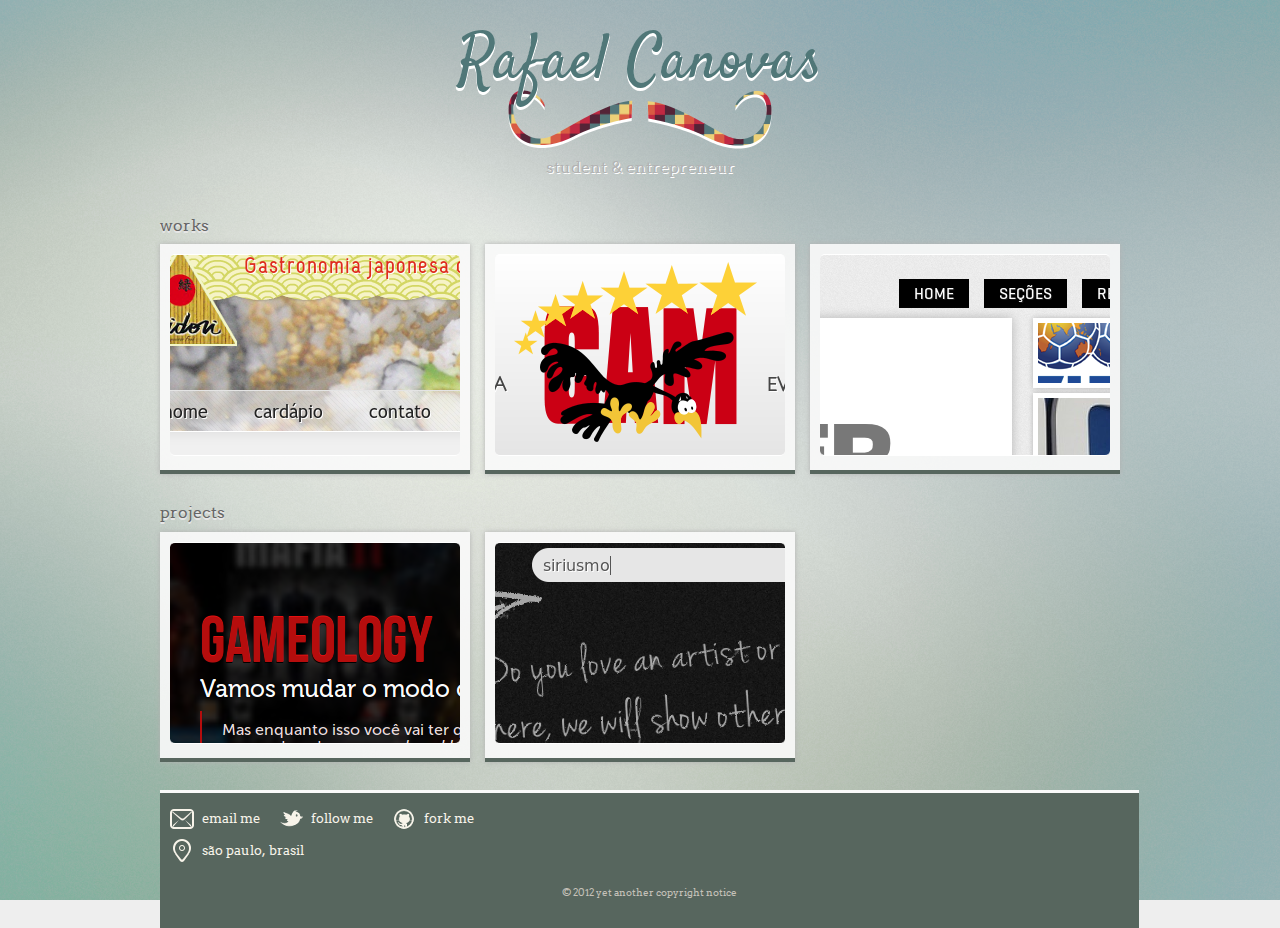
==== index.html @ bc90ea04 "Changed discoverforme url" ====
<!DOCTYPE html>
<html dir="ltr" lang="en">
<head>
	<meta charset="utf-8">
	<meta http-equiv="X-UA-Compatible" content="IE=edge,chrome=1">

	<title>Rafael Canovas</title>
	<meta name="author" content="Rafael Canovas">
	<meta name="keywords" content="rafael, colla, canovas, web, development, coffee, programming, tech">
	<meta name="viewport" content="width=device-width">

	<link rel="icon" href="/favicon.ico">
	<link rel="image_src" href="/img/social-thumbnail.png?2">

	<link rel="stylesheet" href="/css/style.css">
</head>
<body>
	<header>
		<h1>Rafael Canovas</h1>
		<div class="mo"></div>
		<h2>student & entrepreneur</h2>
	</header>
	<section id="works" class="clearfix">
		<h1>works</h1>
		<article class="midori">
			<a class="thumb" href="http://midorisushibar.com.br/" target="_blank"></a>
			<a class="link" href="http://midorisushibar.com.br/" target="_blank">midorisushibar.com.br</a>
		</article>
		<article class="cam">
			<a class="thumb" href="http://cam.poli.usp.br/" target="_blank"></a>
			<a class="link" href="http://cam.poli.usp.br/" target="_blank">cam.poli.usp.br</a>
		</article>
		<article class="player">
			<a class="thumb" href="http://revistaplayer.com.br/" target="_blank"></a>
			<a class="link" href="http://revistaplayer.com.br/" target="_blank">revistaplayer.com.br</a>
		</article>
	</section>
	<section id="projects" class="clearfix">
		<h1>projects</h1>
		<article class="gameology">
			<a href="http://gameolo.gy/" class="thumb" target="_blank"></a>
			<a href="http://gameolo.gy" class="link" target="_blank">gameolo.gy</a>
		</article>
		<article class="dfm">
			<a class="thumb" href="http://discoverforme.orchestra.io/" target="_blank"></a>
			<a class="link" href="http://rafaelcanovas.com/discoverforme" target="_blank">discoverforme.orchestra.io</a>
		</article>
	</section>
	<footer>
		<a class="mail" href="mailto:rafaelcanovas@me.com">email me</a>
		<a class="twitter" href="http://twitter.com/mstrcnvs" target="_blank">follow me</a>
		<a class="github" href="http://github.com/mstrcnvs" target="_blank">fork me</a>
		<span class="location">são paulo, brasil</span>
		<span class="copyright">© 2012 yet another copyright notice</span>
	</footer>

	<script>var GoSquared={};GoSquared.acct="GSN-594885-C",function(a){function b(){a._gstc_lt=+new Date;var b=document,c=b.createElement("script");c.type="text/javascript",c.src="//d1l6p2sc9645hc.cloudfront.net/tracker.js";var d=b.getElementsByTagName("script")[0];d.parentNode.insertBefore(c,d)}a.addEventListener?a.addEventListener("load",b,!1):a.attachEvent("onload",b)}(window);</script>
</body>
</html>
---- css/style.css ----
/* some snippets from normalize.css - http://github.com/necolas/normalize.css */

article,
aside,
details,
figcaption,
figure,
footer,
header,
hgroup,
nav,
section,
summary {
    display: block;
}

html {
    font-family: sans-serif;
    font-size: 100%;
    -webkit-text-size-adjust: 100%;
    -ms-text-size-adjust: 100%;
}

a:focus {
    outline: thin dotted;
}

a:hover,
a:active {
    outline: 0;
}

b,
strong {
    font-weight: bold;
}

p,
pre {
    margin: 1em 0;
}

small {
    font-size: 75%;
}

img {
    border: 0;
    -ms-interpolation-mode: bicubic;
}

@font-face {
    font-family: 'satisfy';
    src: url('/fonts/satisfy-regular-webfont.eot');
    src: url('/fonts/satisfy-regular-webfont.eot?#iefix') format('embedded-opentype'),
         url('/fonts/satisfy-regular-webfont.woff') format('woff'),
         url('/fonts/satisfy-regular-webfont.ttf') format('truetype'),
         url('/fonts/satisfy-regular-webfont.svg#SatisfyRegular') format('svg');
    font-weight: normal;
    font-style: normal;
}

@font-face {
    font-family: 'arvo';
    src: url('/fonts/arvo-regular-webfont.eot');
    src: url('/fonts/arvo-regular-webfont.eot?#iefix') format('embedded-opentype'),
         url('/fonts/arvo-regular-webfont.woff') format('woff'),
         url('/fonts/arvo-regular-webfont.ttf') format('truetype'),
         url('/fonts/arvo-regular-webfont.svg#ArvoRegular') format('svg');
    font-weight: normal;
    font-style: normal;
}

/* 
 * html5reset.com
 * let's clear some floats
 */

.clearfix:before, .clearfix:after { 
    content: "\0020";
    display: block;
    height: 0;
    overflow: hidden; 
}
.clearfix:after { clear: both; }
.clearfix { zoom: 1; } 

html, body, h1, h2, span,
header, section, article {
    background: transparent;
    border: 0;
    font-size: 100%;
    margin: 0;
    outline: 0;
    padding: 0;
    vertical-align: baseline;
}

body {
    background: #EEEEEE url('/img/bg.png') fixed no-repeat center center;
    background-size: cover;
    margin: 20px auto 0 auto;
    max-width: 960px;
    padding: 0 20px;
}

header {
    margin: 4% 0;
    text-align: center;
}

header .mo {
    background: url('/img/moustache-medium.png') no-repeat center center;
    height: 59px;
}

header h1 {
    color: #507778;
    display: inline-block;
    font: normal 4em/80% 'satisfy';
    text-shadow: #FFFFFF 0 1px, #FFFFFF 0 2px, #FFFFFF 0 3px;
}

header h2 {
    color: #B3B3B3;
    font: normal 1em 'arvo';
    margin-top: 1%;
    text-shadow: 1px 1px #FFFFFF;
}

section {
    margin-bottom: 1%;
}

section > h1 {
    color: #666666;
    font: normal 1em 'arvo';
    margin-bottom: 1%;
    text-shadow: 0 1px #E6E6E6, 0 2px #E6E6E6;
}

section article {
    background: #FAFAFA;
    background: rgba(250, 250, 250, .9);
    border-bottom: 4px solid #57665E;
    box-shadow: 0px 0px 5px 0px #B3B3B3;
    display: inline-block;
    float: left;
    margin-bottom: 2%;
    margin-right: 15px;
    padding: 10px;
    position: relative;
}

section article:nth-of-type(n+3) {
    margin-right: 0;
}

section article .thumb {
    background-position: center center;
    background-repeat: no-repeat;
    border-bottom: 1px solid #FFFFFF;
    -webkit-border-radius: 5px;
       -moz-border-radius: 5px;
            border-radius: 5px;
    border-top: 1px solid #FFFFFF;
    cursor: -webkit-zoom-in;
    cursor:    -moz-zoom-in;
    cursor:         zoom-in;
    display: inline-block;
    height: 200px;
    overflow: hidden;
    -webkit-transition: all 0.2s ease-in-out;
       -moz-transition: all 0.2s ease-in-out;
         -o-transition: all 0.2s ease-in-out;
        -ms-transition: all 0.2s ease-in-out;
            transition: all 0.2s ease-in-out;
    width: 290px;
}

section article:hover .thumb {
    height: 180px;
}

section article .snapshot {
    background: #FAFAFA url('/img/snapshot.png') no-repeat center center;
    border-radius: 5px;
    height: 48px;
    position: absolute;
    right: 15px;
    top: 15px;
    -webkit-transition: all 0.2s ease-in-out;
       -moz-transition: all 0.2s ease-in-out;
         -o-transition: all 0.2s ease-in-out;
        -ms-transition: all 0.2s ease-in-out;
            transition: all 0.2s ease-in-out;
    width: 48px;
}

section article .link {
    background: url('/img/link.png') left center no-repeat;
    color: #888888;
    display: block;
    font: normal 0.9em 'arvo';
    height: 0px;
    line-height: 20px;
    overflow: hidden;
    padding-left: 12px;
    text-decoration: none;
    -webkit-transition: height 0.2s ease-in-out;
       -moz-transition: height 0.2s ease-in-out;
         -o-transition: height 0.2s ease-in-out;
        -ms-transition: height 0.2s ease-in-out;
            transition: height 0.2s ease-in-out;
}

section article:hover .link {
    height: 20px;
}

footer {
    background: #57665e;
    border-top-color: rgba(250, 250, 250, .9);
    border-top: 3px solid #FAFAFA;
    color: #F8F4EA;
    font: normal 0.8em 'arvo';
    padding: 1%;
    width: 100%;
}

footer a:link,
footer a:visited {
    color: #F8F4EA;
    text-decoration: none;
}

footer a:hover,
footer a:focus {
    text-decoration: underline;
}

footer .location {
    background: url('/img/pin.png') left center no-repeat;
    display: block;
    line-height: 32px;
    padding-left: 32px;
}

footer .mail {
    background: url('/img/mail.png') left center no-repeat;
    display: inline-block;
    line-height: 32px;
    margin-right: 16px;
    padding-left: 32px;
}

footer .twitter {
    background: url('/img/twitter.png') left center no-repeat;
    display: inline-block;
    line-height: 32px;
    margin-right: 16px;
    padding-left: 32px;
}

footer .github {
    background: url('/img/github.png') left center no-repeat;
    display: inline-block;
    line-height: 32px;
    margin-right: 16px;
    padding-left: 32px;
}

footer .copyright {
    color: #C5C1B9;
    display: block;
    font-size: 0.8em;
    padding: 2% 0;
    text-align: center;
}

/*
 * Incoming items
 */

section .coming .thumb {
    background-image: url('/img/coming.png');
    border-color: transparent;
}

section .coming:hover .thumb {
    background-color: #E1E1E1;
    background-color: rgba(225, 225, 225, .9);
    height: 200px;
}

/*
 * Works
 */

#works .midori .thumb {
    background-image: url('/img/thumb-midori.png');
}

#works .cam .thumb {
    background-image: url('/img/thumb-cam.png');
}

#works .player .thumb {
    background-image: url('/img/thumb-player.png');
}

/*
 * Projects
 */

#projects .dfm .thumb {
    background-image: url('/img/thumb-dfm.png');
}

#projects .gameology .thumb {
    background-image: url('/img/thumb-gameology.png');
}
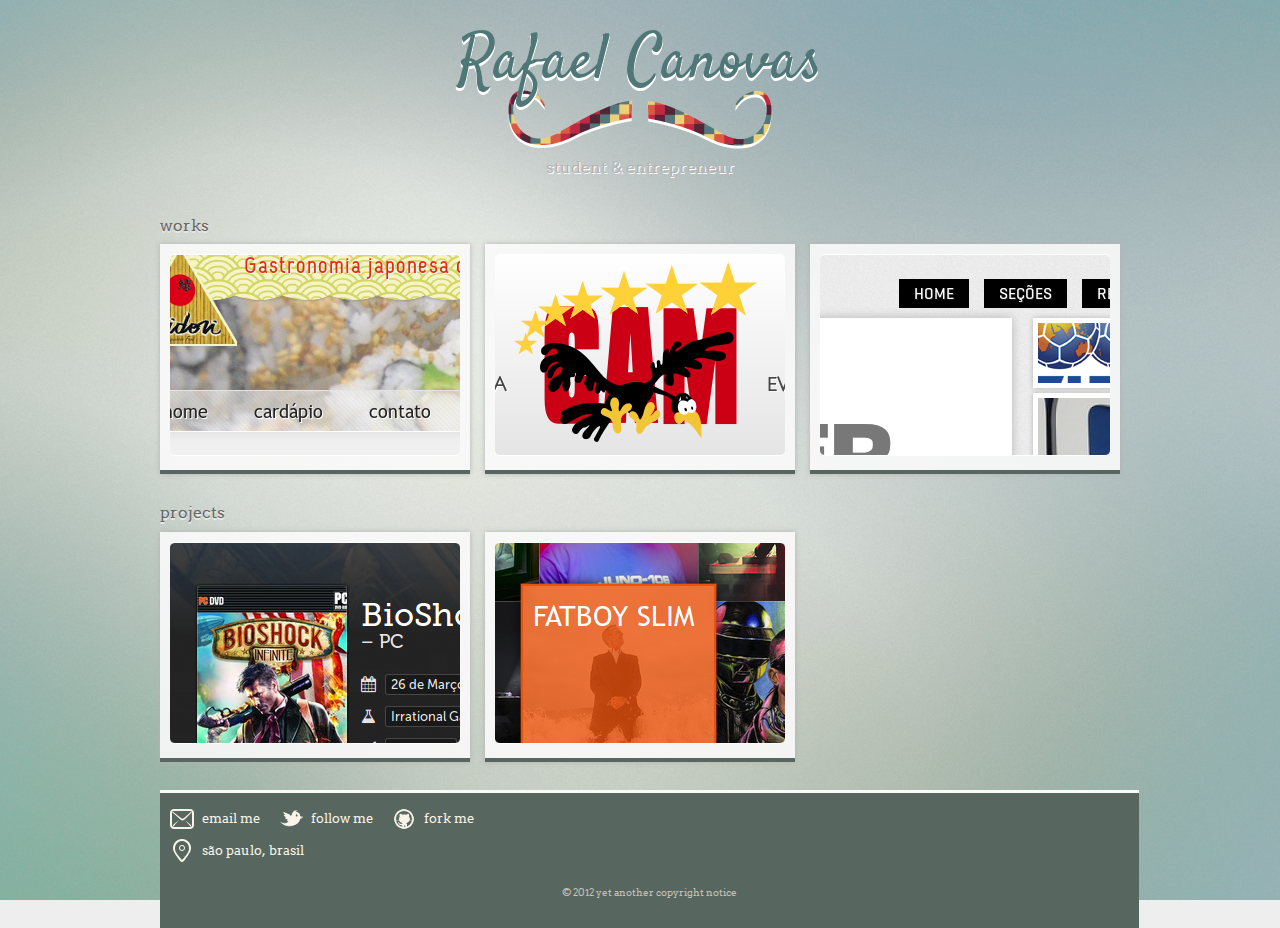
==== commit 1ebb477b: "Removed unecessary keywords meta tag" ====
--- a/index.html
+++ b/index.html
@@ -6,7 +6,6 @@
 
 	<title>Rafael Canovas</title>
 	<meta name="author" content="Rafael Canovas">
-	<meta name="keywords" content="rafael, colla, canovas, web, development, coffee, programming, tech">
 	<meta name="viewport" content="width=device-width">
 
 	<link rel="icon" href="/favicon.ico">
@@ -42,7 +41,7 @@
 			<a href="http://gameolo.gy" class="link" target="_blank">gameolo.gy</a>
 		</article>
 		<article class="dfm">
-			<a class="thumb" href="http://discoverforme.orchestra.io/" target="_blank"></a>
+			<a class="thumb" href="http://rafaelcanovas.com/discoverforme" target="_blank"></a>
 			<a class="link" href="http://rafaelcanovas.com/discoverforme" target="_blank">discoverforme.orchestra.io</a>
 		</article>
 	</section>
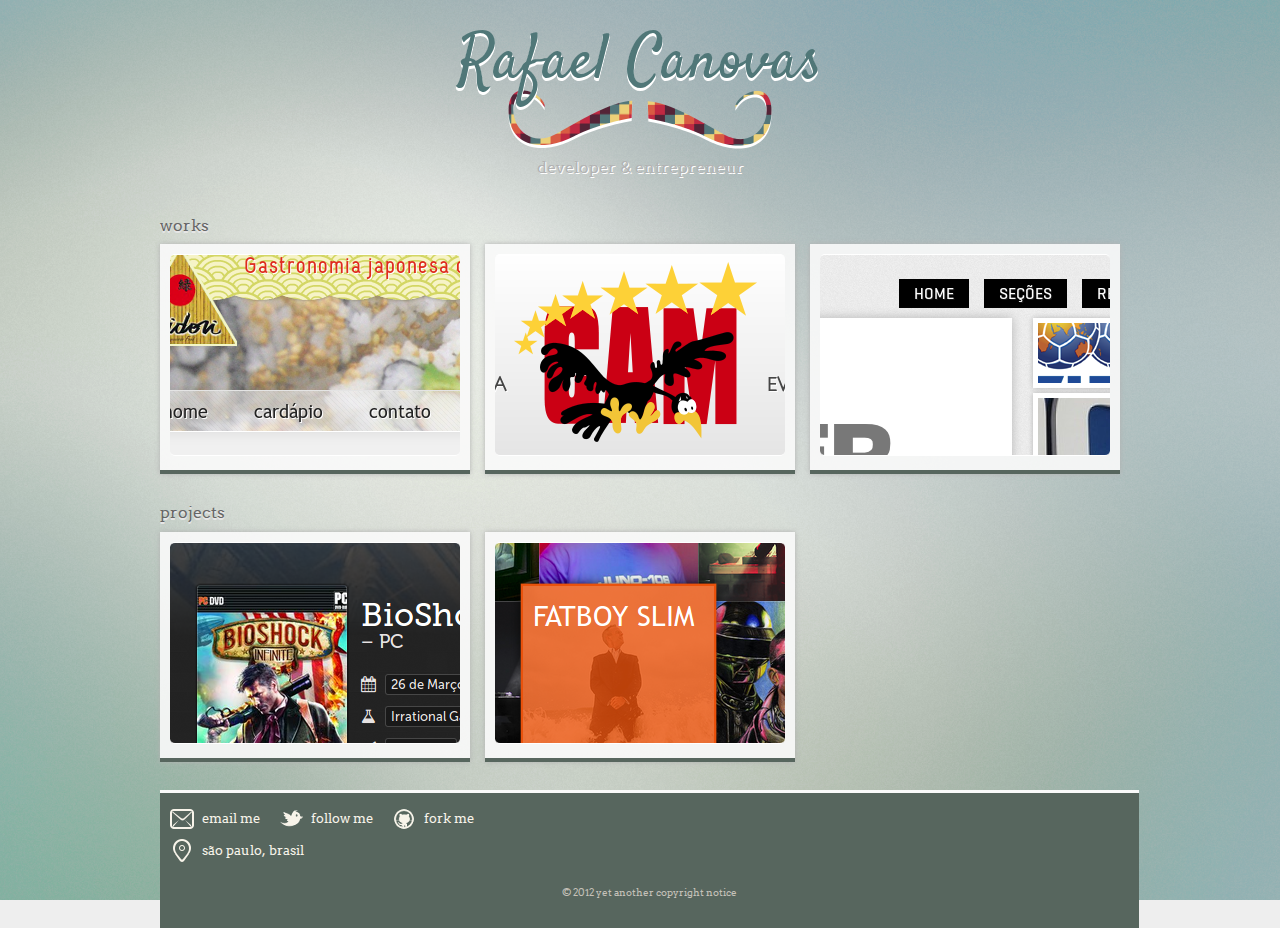
==== commit 0877ec95: "Developer and student, but developer first :)" ====
--- a/index.html
+++ b/index.html
@@ -17,7 +17,7 @@
 	<header>
 		<h1>Rafael Canovas</h1>
 		<div class="mo"></div>
-		<h2>student & entrepreneur</h2>
+		<h2>developer & entrepreneur</h2>
 	</header>
 	<section id="works" class="clearfix">
 		<h1>works</h1>
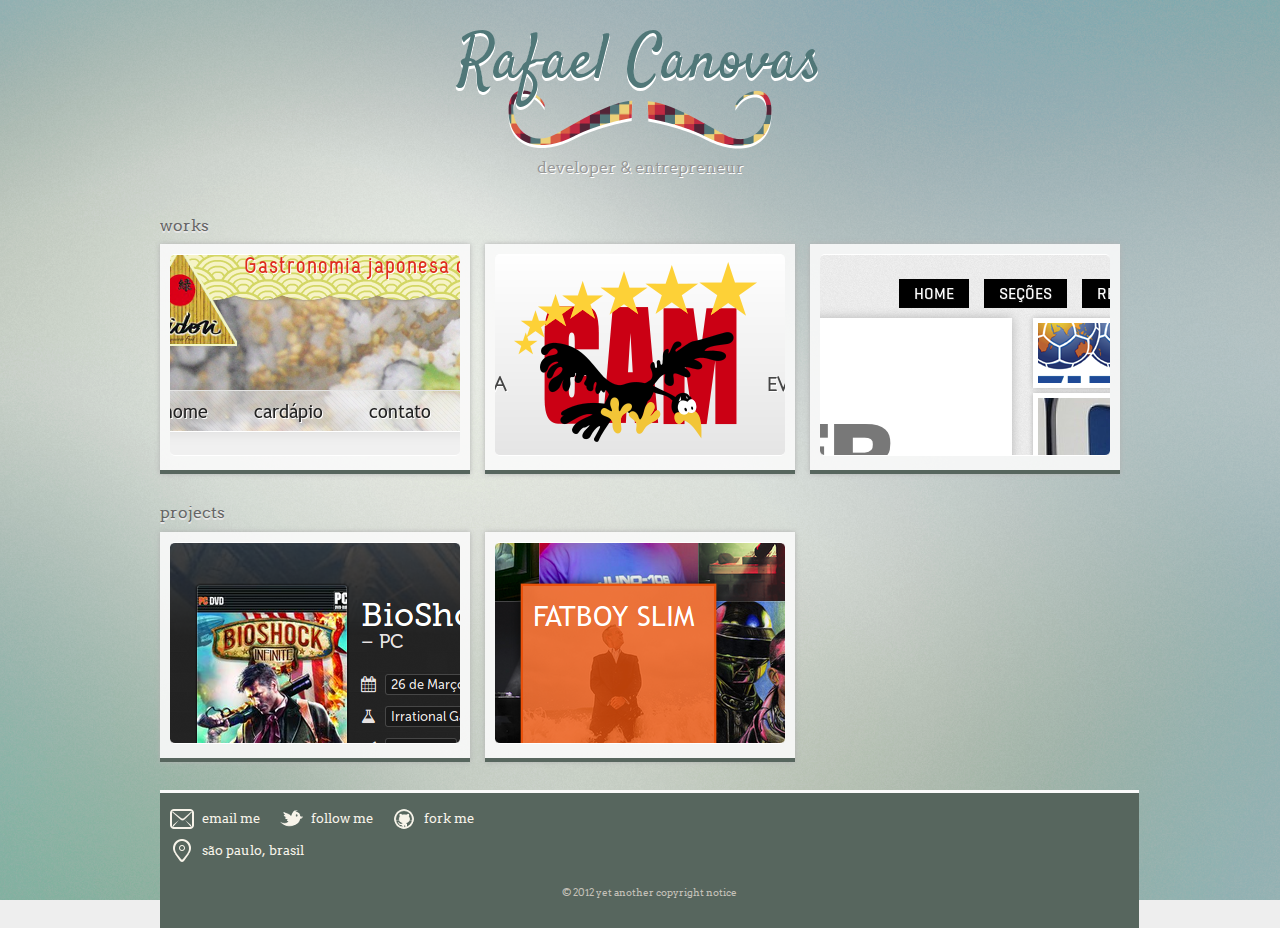
==== commit 24fce3fc: "Updating dfm link" ====
--- a/index.html
+++ b/index.html
@@ -42,7 +42,7 @@
 		</article>
 		<article class="dfm">
 			<a class="thumb" href="http://rafaelcanovas.com/discoverforme" target="_blank"></a>
-			<a class="link" href="http://rafaelcanovas.com/discoverforme" target="_blank">discoverforme.orchestra.io</a>
+			<a class="link" href="http://rafaelcanovas.com/discoverforme" target="_blank">rafaelcanovas.com/discoverforme</a>
 		</article>
 	</section>
 	<footer>
--- a/css/style.css
+++ b/css/style.css
@@ -71,19 +71,19 @@
     font-style: normal;
 }
 
-/* 
+/*
  * html5reset.com
  * let's clear some floats
  */
 
-.clearfix:before, .clearfix:after { 
+.clearfix:before, .clearfix:after {
     content: "\0020";
     display: block;
     height: 0;
-    overflow: hidden; 
+    overflow: hidden;
 }
 .clearfix:after { clear: both; }
-.clearfix { zoom: 1; } 
+.clearfix { zoom: 1; }
 
 html, body, h1, h2, span,
 header, section, article {
@@ -122,7 +122,7 @@
 }
 
 header h2 {
-    color: #B3B3B3;
+    color: #999999;
     font: normal 1em 'arvo';
     margin-top: 1%;
     text-shadow: 1px 1px #FFFFFF;
@@ -319,4 +319,4 @@
 
 #projects .gameology .thumb {
     background-image: url('/img/thumb-gameology.png');
-}+}
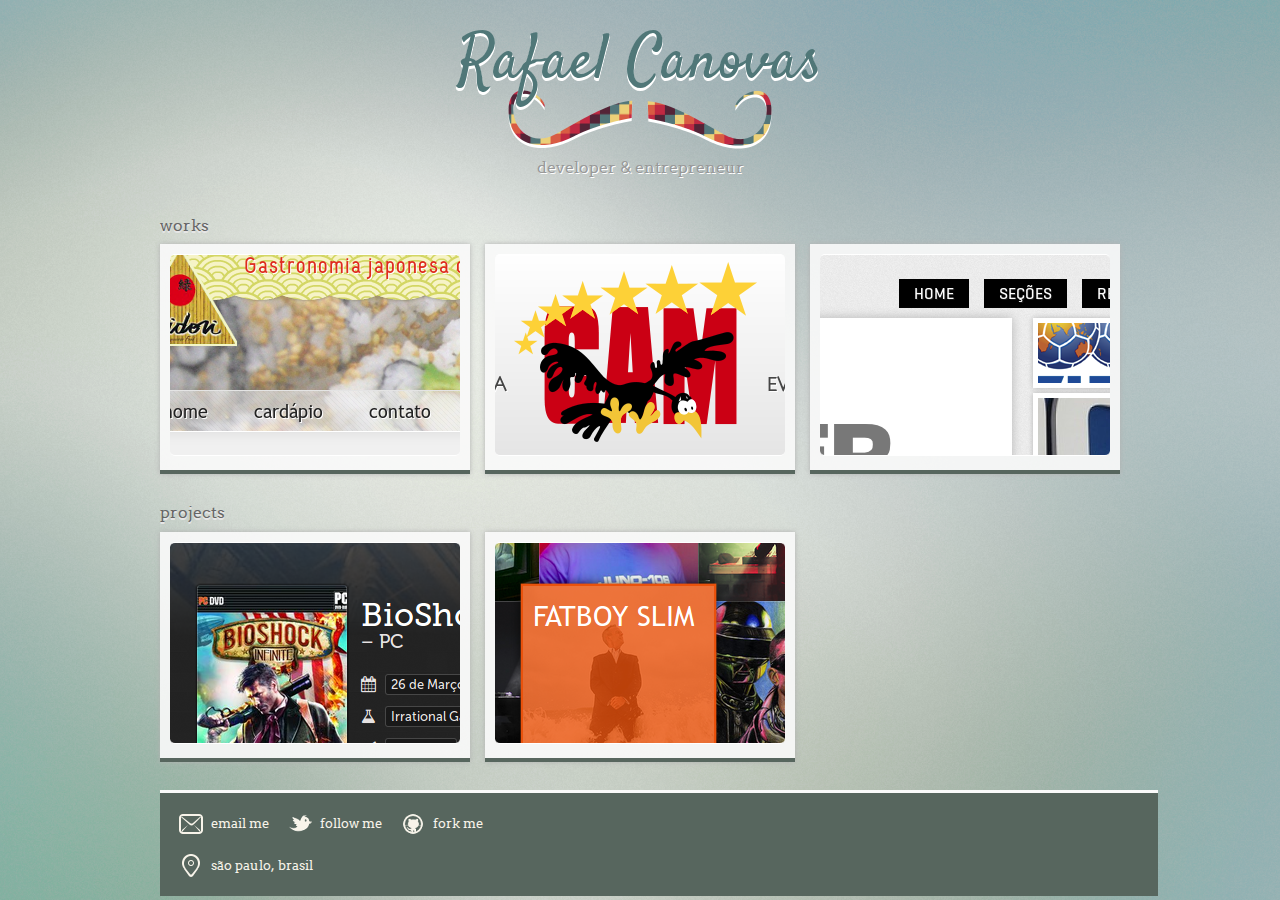
==== commit 2de1e4e5: "Little update on the footer" ====
--- a/index.html
+++ b/index.html
@@ -50,7 +50,6 @@
 		<a class="twitter" href="http://twitter.com/mstrcnvs" target="_blank">follow me</a>
 		<a class="github" href="http://github.com/mstrcnvs" target="_blank">fork me</a>
 		<span class="location">são paulo, brasil</span>
-		<span class="copyright">© 2012 yet another copyright notice</span>
 	</footer>
 
 	<script>var GoSquared={};GoSquared.acct="GSN-594885-C",function(a){function b(){a._gstc_lt=+new Date;var b=document,c=b.createElement("script");c.type="text/javascript",c.src="//d1l6p2sc9645hc.cloudfront.net/tracker.js";var d=b.getElementsByTagName("script")[0];d.parentNode.insertBefore(c,d)}a.addEventListener?a.addEventListener("load",b,!1):a.attachEvent("onload",b)}(window);</script>
--- a/css/style.css
+++ b/css/style.css
@@ -224,7 +224,7 @@
     border-top: 3px solid #FAFAFA;
     color: #F8F4EA;
     font: normal 0.8em 'arvo';
-    padding: 1%;
+    padding: 1.5% 2%;
     width: 100%;
 }
 
@@ -244,6 +244,7 @@
     display: block;
     line-height: 32px;
     padding-left: 32px;
+    margin-top: 10px;
 }
 
 footer .mail {
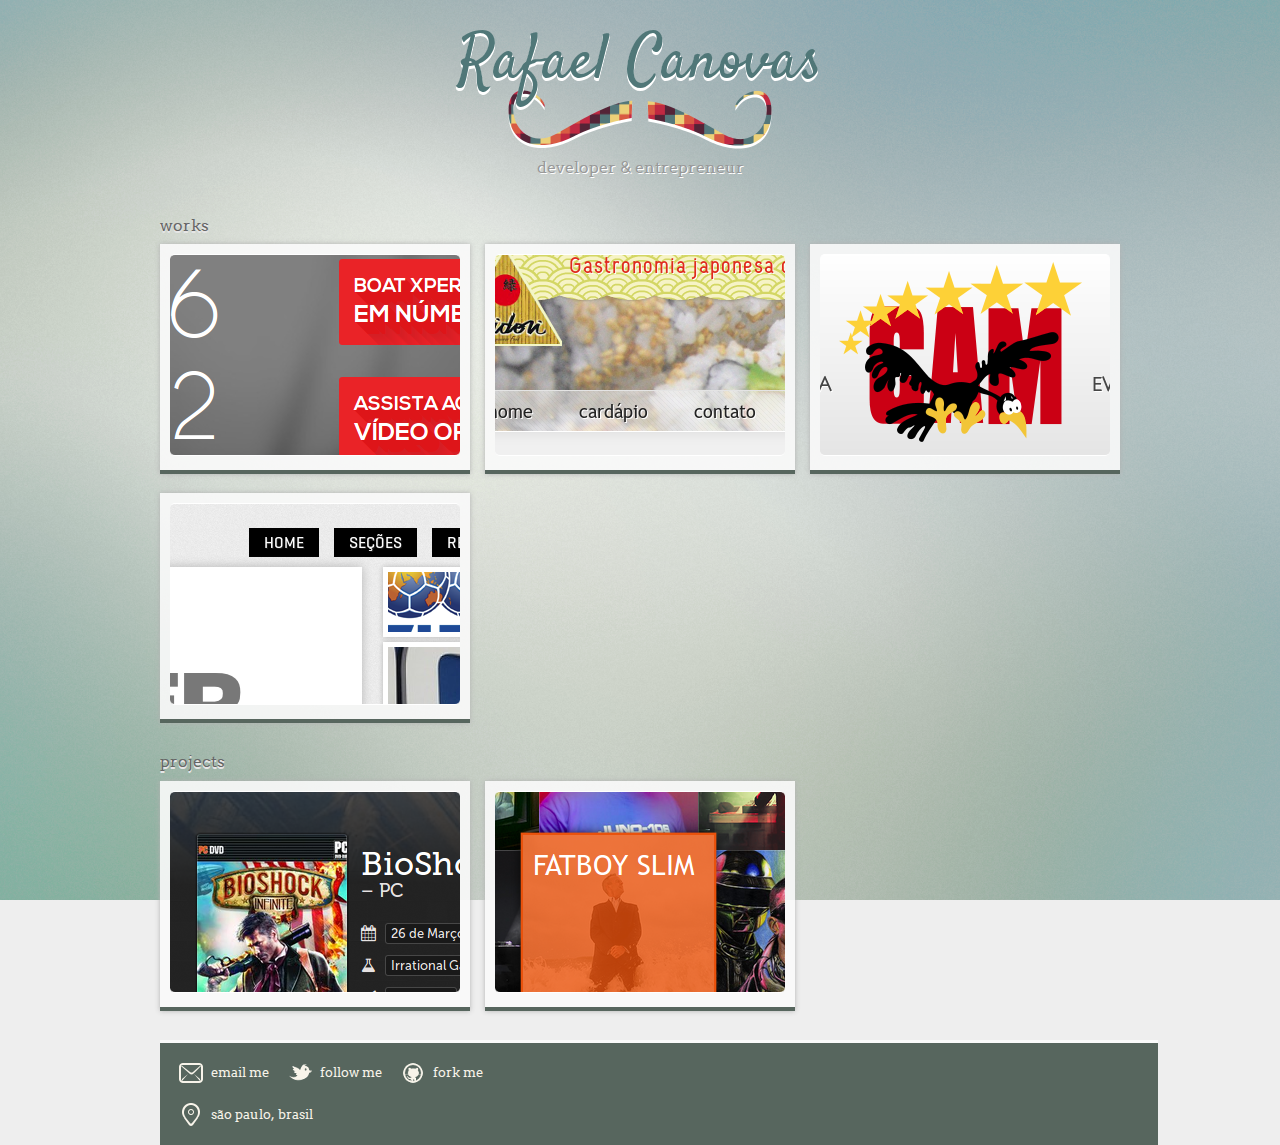
==== commit 94c7f63e: "New work" ====
--- a/index.html
+++ b/index.html
@@ -21,6 +21,10 @@
 	</header>
 	<section id="works" class="clearfix">
 		<h1>works</h1>
+		<article class="boatxperience">
+			<a class="thumb" href="http://boatxperience.com.br" target="_blank"></a>
+			<a class="link" href="http://boatxperience.com.br" target="_blank">boatxperience.com.br</a>
+		</article>
 		<article class="midori">
 			<a class="thumb" href="http://midorisushibar.com.br/" target="_blank"></a>
 			<a class="link" href="http://midorisushibar.com.br/" target="_blank">midorisushibar.com.br</a>
--- a/css/style.css
+++ b/css/style.css
@@ -310,6 +310,10 @@
     background-image: url('/img/thumb-player.png');
 }
 
+#works .boatxperience .thumb {
+    background-image: url('/img/thumb-boatxperience.png')
+}
+
 /*
  * Projects
  */
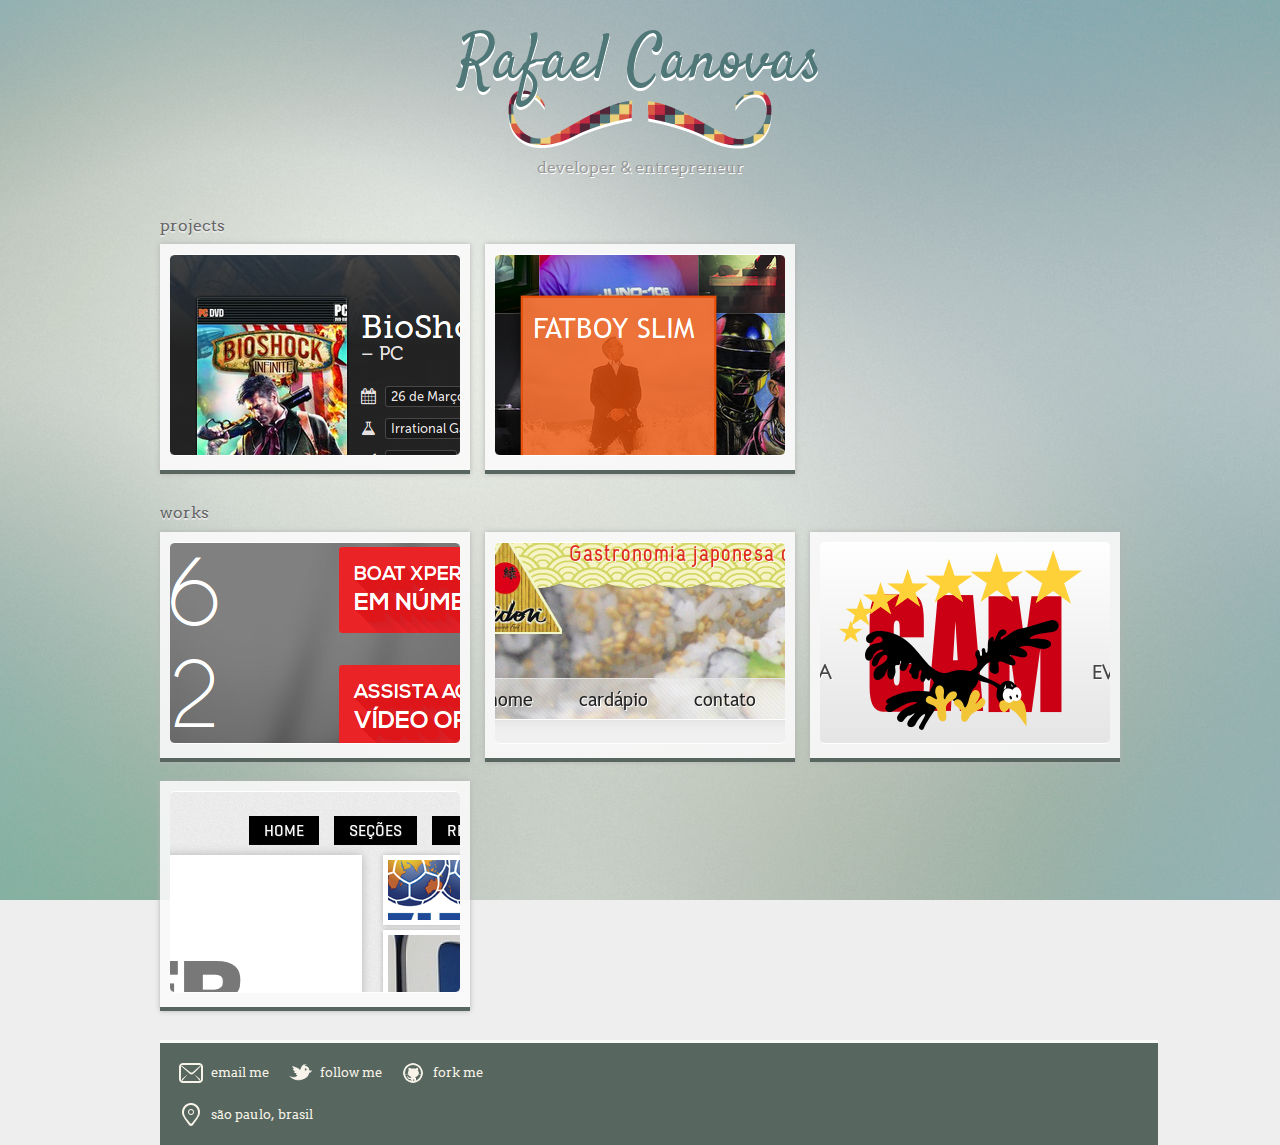
==== commit 848a0f77: "Projects over works" ====
--- a/index.html
+++ b/index.html
@@ -19,6 +19,17 @@
 		<div class="mo"></div>
 		<h2>developer & entrepreneur</h2>
 	</header>
+	<section id="projects" class="clearfix">
+		<h1>projects</h1>
+		<article class="gameology">
+			<a href="http://gameolo.gy/" class="thumb" target="_blank"></a>
+			<a href="http://gameolo.gy" class="link" target="_blank">gameolo.gy</a>
+		</article>
+		<article class="dfm">
+			<a class="thumb" href="http://rafaelcanovas.com/discoverforme" target="_blank"></a>
+			<a class="link" href="http://rafaelcanovas.com/discoverforme" target="_blank">rafaelcanovas.com/discoverforme</a>
+		</article>
+	</section>
 	<section id="works" class="clearfix">
 		<h1>works</h1>
 		<article class="boatxperience">
@@ -38,17 +49,6 @@
 			<a class="link" href="http://revistaplayer.com.br/" target="_blank">revistaplayer.com.br</a>
 		</article>
 	</section>
-	<section id="projects" class="clearfix">
-		<h1>projects</h1>
-		<article class="gameology">
-			<a href="http://gameolo.gy/" class="thumb" target="_blank"></a>
-			<a href="http://gameolo.gy" class="link" target="_blank">gameolo.gy</a>
-		</article>
-		<article class="dfm">
-			<a class="thumb" href="http://rafaelcanovas.com/discoverforme" target="_blank"></a>
-			<a class="link" href="http://rafaelcanovas.com/discoverforme" target="_blank">rafaelcanovas.com/discoverforme</a>
-		</article>
-	</section>
 	<footer>
 		<a class="mail" href="mailto:rafaelcanovas@me.com">email me</a>
 		<a class="twitter" href="http://twitter.com/mstrcnvs" target="_blank">follow me</a>
